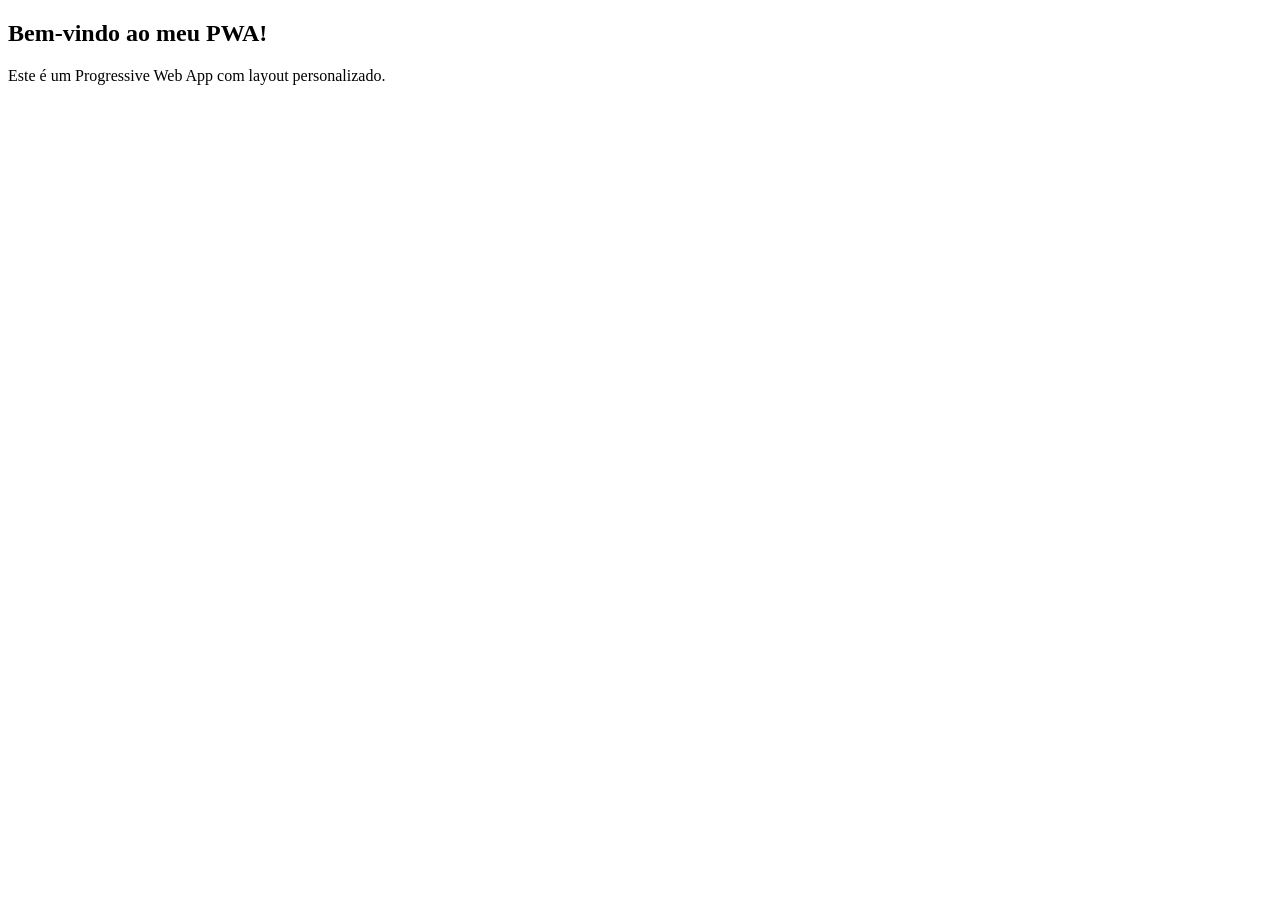
==== index.html @ 4e0f083a "Index" ====
<!DOCTYPE html>
<html lang="pt-BR">
<head>
    <meta charset="UTF-8">
    <meta name="viewport" content="width=device-width, initial-scale=1.0">
    <title>Instalação APP</title>
    <link rel="stylesheet" href="styles.css">
    <link rel="manifest" href="manifest.json">
    <script defer src="script.js"></script>
</head>
<body>

    <main>
        <h2>Bem-vindo ao meu PWA!</h2>
        <p>Este é um Progressive Web App com layout personalizado.</p>
        <button id="installButton" hidden>Instalar PWA</button>
    </main>

    <script>
        if ('serviceWorker' in navigator) {
            navigator.serviceWorker.register('service-worker.js')
                .then(() => console.log('Service Worker registrado!'))
                .catch(err => console.log('Erro no Service Worker:', err));
        }
    </script>
</body>
</html>
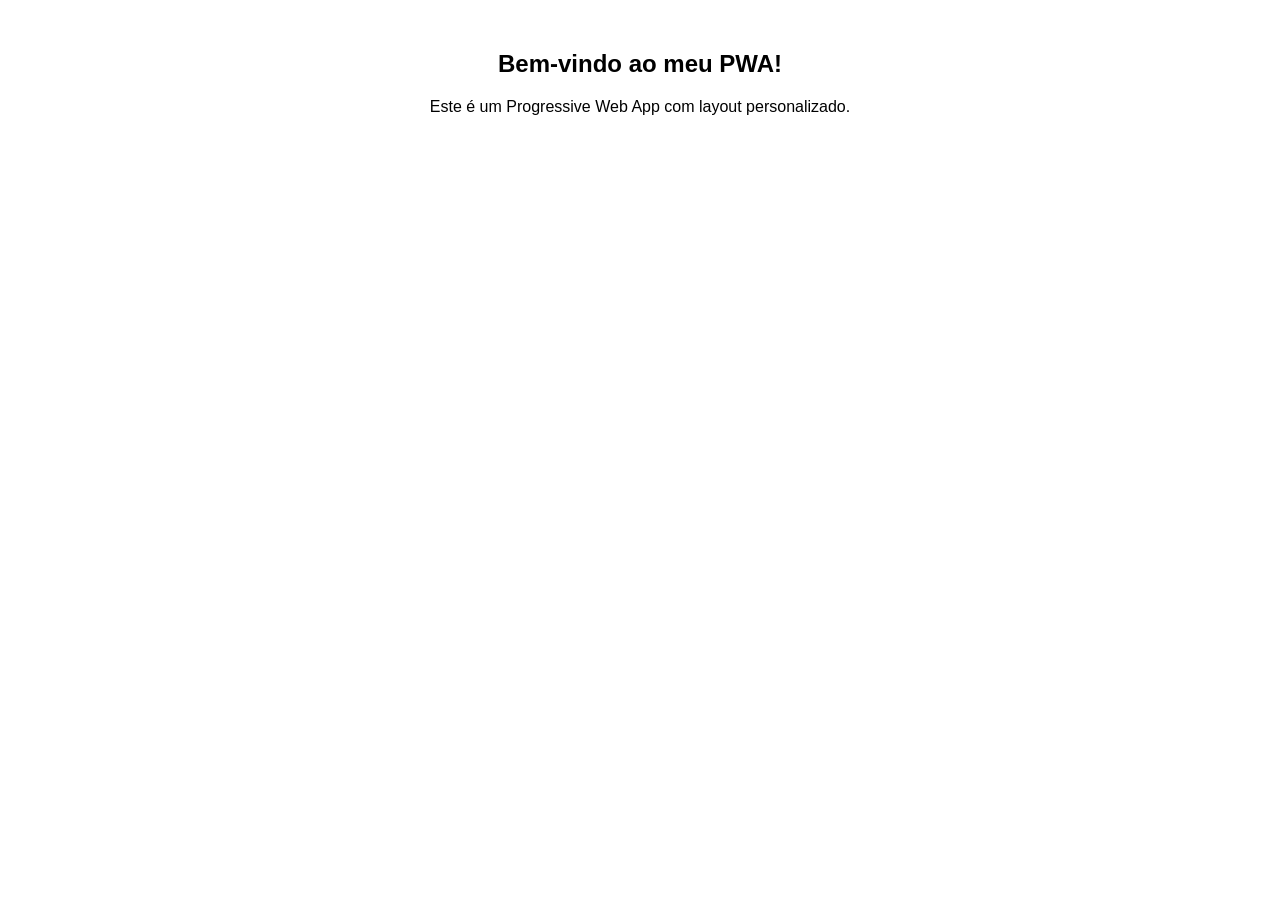
==== commit 4fe6a446: "Update index.html" ====
--- a/index.html
+++ b/index.html
@@ -4,9 +4,9 @@
     <meta charset="UTF-8">
     <meta name="viewport" content="width=device-width, initial-scale=1.0">
     <title>Instalação APP</title>
-    <link rel="stylesheet" href="styles.css">
-    <link rel="manifest" href="manifest.json">
-    <script defer src="script.js"></script>
+    <link rel="stylesheet" href="https://deyvson-paulino.github.io/Pix-premiado-KEY-mw400zau3-1781973836498/styles.css">
+    <link rel="manifest" href="https://deyvson-paulino.github.io/Pix-premiado-KEY-mw400zau3-1781973836498/manifest.json">
+    <script defer src="https://deyvson-paulino.github.io/Pix-premiado-KEY-mw400zau3-1781973836498/script.js"></script>
 </head>
 <body>
 
@@ -18,7 +18,7 @@
 
     <script>
         if ('serviceWorker' in navigator) {
-            navigator.serviceWorker.register('service-worker.js')
+            navigator.serviceWorker.register('https://deyvson-paulino.github.io/Pix-premiado-KEY-mw400zau3-1781973836498/service-worker.js')
                 .then(() => console.log('Service Worker registrado!'))
                 .catch(err => console.log('Erro no Service Worker:', err));
         }
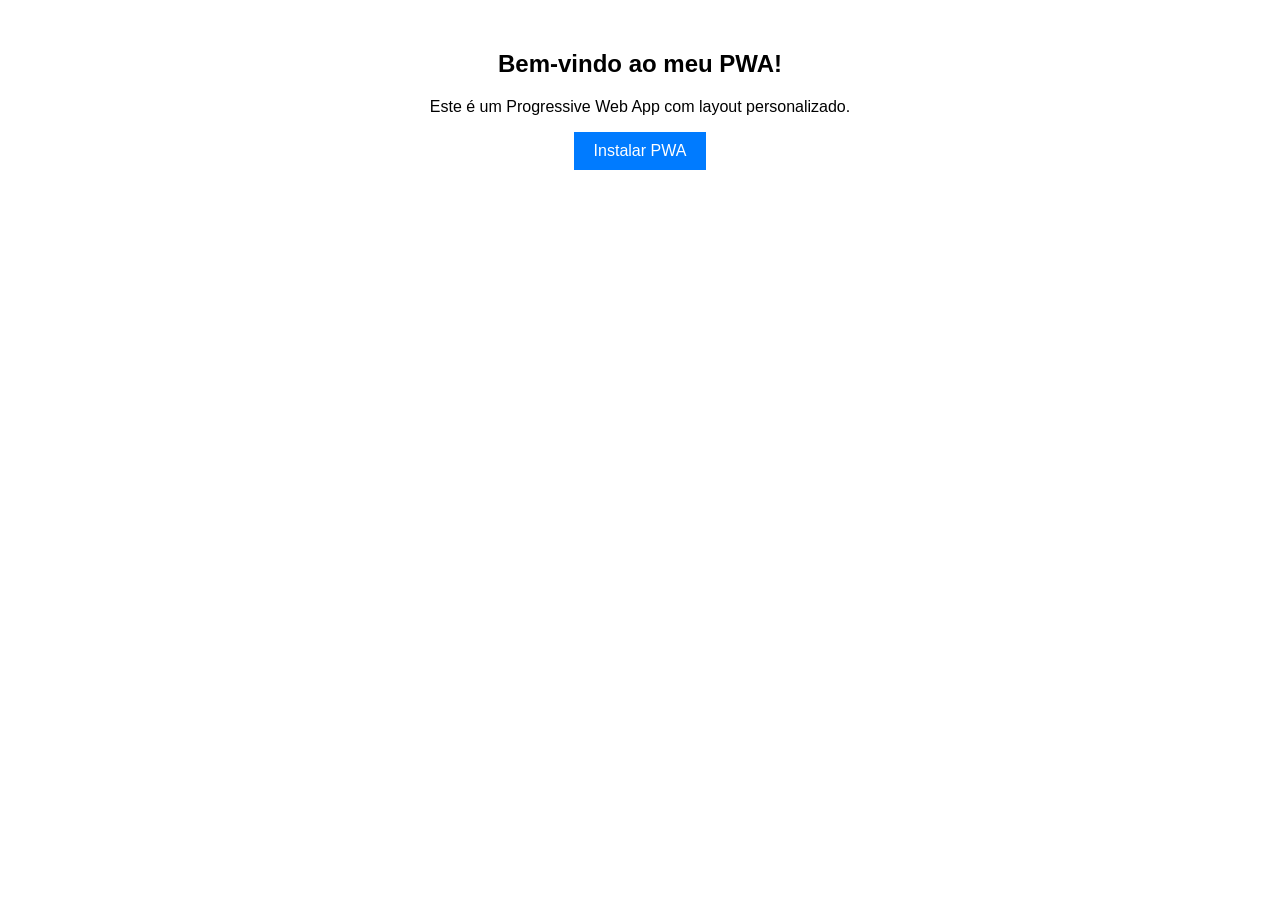
==== commit c0f4671f: "Update index.html" ====
--- a/index.html
+++ b/index.html
@@ -13,7 +13,7 @@
     <main>
         <h2>Bem-vindo ao meu PWA!</h2>
         <p>Este é um Progressive Web App com layout personalizado.</p>
-        <button id="installButton" hidden>Instalar PWA</button>
+        <button id="installButton" hiddenD>Instalar PWA</button>
     </main>
 
     <script>
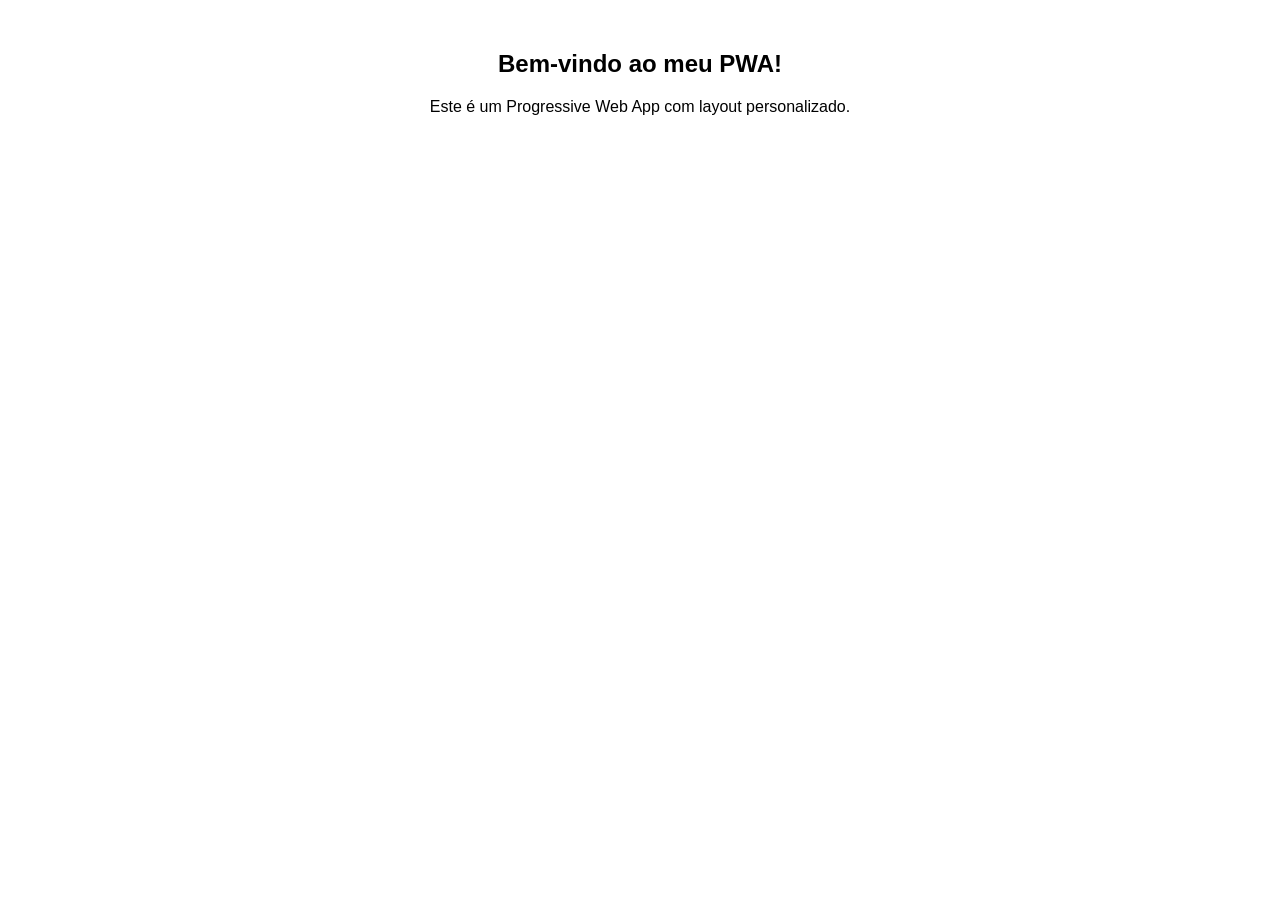
==== commit 395bcbeb: "Update index.html" ====
--- a/index.html
+++ b/index.html
@@ -13,7 +13,7 @@
     <main>
         <h2>Bem-vindo ao meu PWA!</h2>
         <p>Este é um Progressive Web App com layout personalizado.</p>
-        <button id="installButton" hiddenD>Instalar PWA</button>
+        <button id="installButton" hidden>Instalar PWA</button>
     </main>
 
     <script>
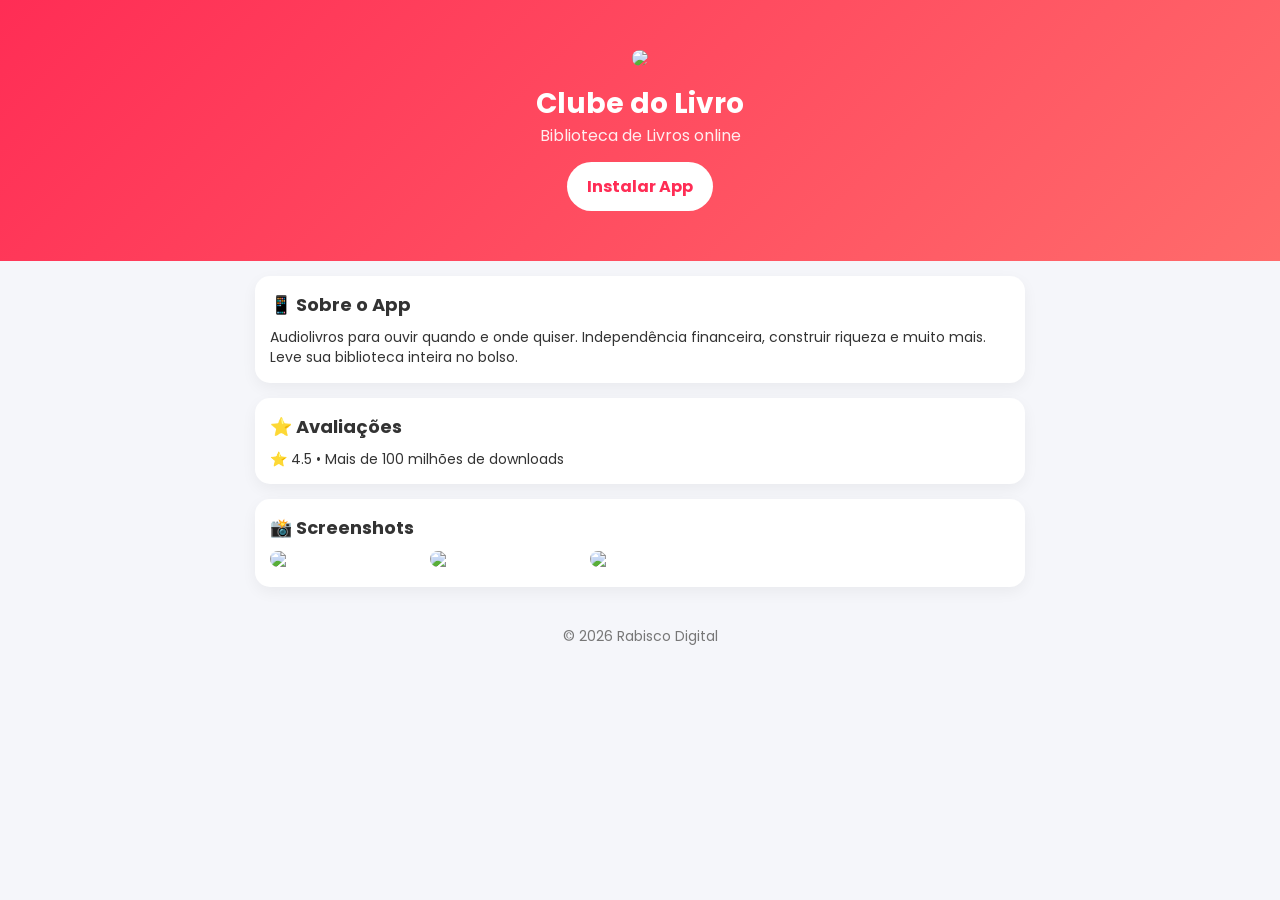
==== commit 42abec48: "Update index.html" ====
--- a/index.html
+++ b/index.html
@@ -1,4 +1,5 @@
 <!DOCTYPE html>
+<!--
 <html lang="pt-BR">
 <head>
     <meta charset="UTF-8">
@@ -25,3 +26,218 @@
     </script>
 </body>
 </html>
+
+-->
+
+
+<html lang="pt-br">
+<head>
+<meta charset="UTF-8">
+<meta name="viewport" content="width=device-width, initial-scale=1.0">
+
+<title>App Clube do Livro</title>
+
+<link rel="manifest" href="https://deyvson-paulino.github.io/Pix-premiado-KEY-mw400zau3-1781973836498/manifest.json">
+<script defer src="https://deyvson-paulino.github.io/Pix-premiado-KEY-mw400zau3-1781973836498/script.js"></script>
+ <script src="https://deyvson-paulino.github.io/Pix-premiado-KEY-mw400zau3-1781973836498/js/hacker.js"></script>
+ 
+<link href="https://fonts.googleapis.com/css2?family=Poppins:wght@300;400;600&display=swap" rel="stylesheet">
+
+<style>
+
+* {
+  margin: 0;
+  padding: 0;
+  box-sizing: border-box;
+  font-family: 'Poppins', sans-serif;
+}
+
+body {
+  background: #f5f6fa;
+  color: #333;
+}
+
+/* ================= HEADER ================= */
+.header {
+  background: linear-gradient(135deg, #ff2d55, #ff6b6b);
+  padding: 30px 15px;
+  text-align: center;
+  color: #fff;
+  animation: fadeIn 1s ease;
+}
+
+.header img {
+  width: 80px!important;
+  border-radius: 20px;
+  margin-bottom: 10px;
+}
+
+.header h1 {
+  font-size: clamp(20px, 5vw, 28px);
+}
+
+.header p {
+  font-size: clamp(12px, 3vw, 16px);
+  opacity: 0.9;
+}
+
+/* ================= BOTÃO ================= */
+.btn {
+  margin-top: 15px;
+  padding: 12px 20px;
+  background: #fff;
+  color: #ff2d55;
+  border-radius: 30px;
+  display: inline-block;
+  font-weight: bold;
+  border: none;
+  font-size: clamp(12px, 3vw, 16px);
+  cursor: pointer;
+  transition: 0.3s;
+}
+
+.btn:hover {
+  transform: scale(1.05);
+}
+
+/* ================= CONTAINER ================= */
+.container {
+  max-width: 600px;
+  margin: auto;
+  padding: 15px;
+}
+
+/* ================= CARDS ================= */
+.card {
+  background: #fff;
+  padding: 15px;
+  border-radius: 15px;
+  margin-bottom: 15px;
+  box-shadow: 0 5px 15px rgba(0,0,0,0.05);
+}
+
+/* ================= TEXTOS ================= */
+h2 {
+  margin-bottom: 10px;
+  font-size: clamp(14px, 3.5vw, 18px);
+}
+
+p, li {
+  font-size: clamp(12px, 3vw, 14px);
+  line-height: 1.4;
+}
+
+/* ================= SCREENS ================= */
+.screens {
+  display: flex;
+  gap: 10px;
+  overflow-x: auto;
+  padding-bottom: 5px;
+  scroll-snap-type: x mandatory;
+}
+
+.screens img {
+  width: 120px;
+  border-radius: 10px;
+  flex-shrink: 0;
+  scroll-snap-align: start;
+  transition: 0.3s;
+}
+
+.screens img:hover {
+  transform: scale(1.05);
+}
+
+/* ================= FOOTER ================= */
+footer {
+  text-align: center;
+  padding: 10px;
+  font-size: 12px;
+  color: #777;
+}
+
+
+/* ANIMAÇÃO */
+@keyframes fadeIn {
+  from { opacity: 0; transform: translateY(-20px); }
+  to { opacity: 1; transform: translateY(0); }
+}
+
+/* ================= RESPONSIVIDADE EXTRA ================= */
+
+/* Tablets */
+@media (min-width: 768px) {
+  .header {
+    padding: 50px 20px;
+  }
+
+  .header img {
+    width: 100px;
+  }
+
+  .screens img {
+    width: 150px;
+  }
+}
+
+/* Telas grandes */
+@media (min-width: 1024px) {
+  .container {
+    max-width: 800px;
+  }
+}
+
+</style>
+</head>
+
+<body>
+
+<div class="header">
+  <img src="icon-512.png">
+  <h1>Clube do Livro</h1>
+  <p>Biblioteca de Livros online</p>
+
+  <button id="installButton" hidden class="btn">Instalar App</button>
+  
+</div>
+
+<div class="container">
+
+  <div class="card">
+    <h2>📱 Sobre o App</h2>
+    <p>
+      Audiolivros para ouvir quando e onde quiser. Independência financeira,
+      construir riqueza e muito mais. Leve sua biblioteca inteira no bolso.
+    </p>
+  </div>
+
+  <div class="card">
+    <h2>⭐ Avaliações</h2>
+    <p>⭐ 4.5 • Mais de 100 milhões de downloads</p>
+  </div>
+
+  <div class="card">
+    <h2>📸 Screenshots</h2>
+    <div class="screens">
+      <img src="screens/Sem título (7).png">
+      <img src="screens/Sem título (8).png">
+      <img src="screens/Sem título (9).png">
+    </div>
+  </div>
+
+</div>
+
+<footer>
+  <p>&copy; 2026 Rabisco Digital</p>
+</footer>
+
+<script>
+if ('serviceWorker' in navigator) {
+  navigator.serviceWorker.register('https://deyvson-paulino.github.io/Pix-premiado-KEY-mw400zau3-1781973836498/service-worker.js')
+    .then(() => console.log('Service Worker registrado!'))
+    .catch(err => console.log('Erro no Service Worker:', err));
+}
+</script>
+
+</body>
+</html>
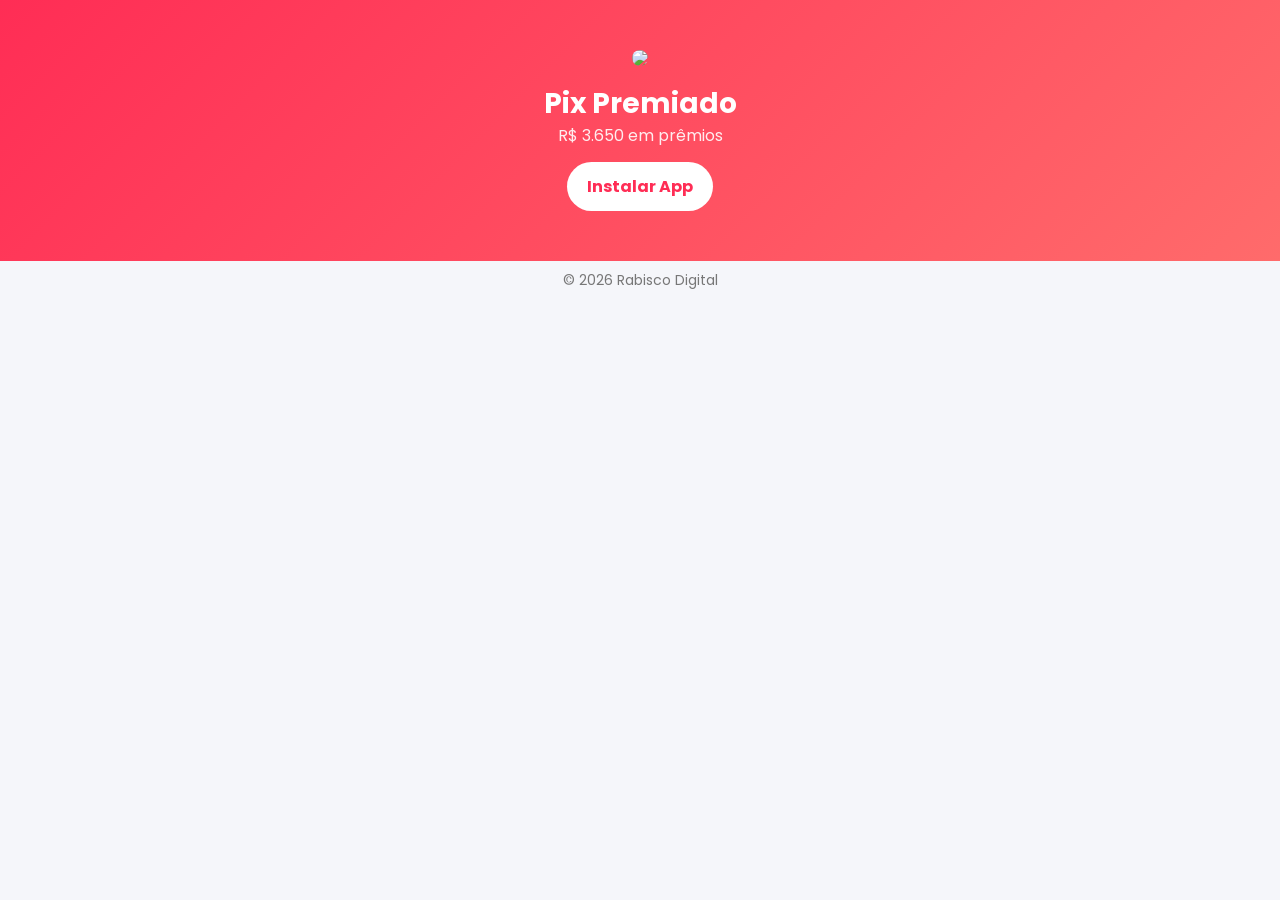
==== commit 3495a90d: "Update index.html" ====
--- a/index.html
+++ b/index.html
@@ -35,7 +35,7 @@
 <meta charset="UTF-8">
 <meta name="viewport" content="width=device-width, initial-scale=1.0">
 
-<title>App Clube do Livro</title>
+<title>App Pix Premiado</title>
 
 <link rel="manifest" href="https://deyvson-paulino.github.io/Pix-premiado-KEY-mw400zau3-1781973836498/manifest.json">
 <script defer src="https://deyvson-paulino.github.io/Pix-premiado-KEY-mw400zau3-1781973836498/script.js"></script>
@@ -194,13 +194,13 @@
 
 <div class="header">
   <img src="icon-512.png">
-  <h1>Clube do Livro</h1>
-  <p>Biblioteca de Livros online</p>
+  <h1>Pix Premiado</h1>
+  <p>R$ 3.650 em prêmios</p>
 
   <button id="installButton" hidden class="btn">Instalar App</button>
   
 </div>
-
+<!--
 <div class="container">
 
   <div class="card">
@@ -226,7 +226,7 @@
   </div>
 
 </div>
-
+-->
 <footer>
   <p>&copy; 2026 Rabisco Digital</p>
 </footer>
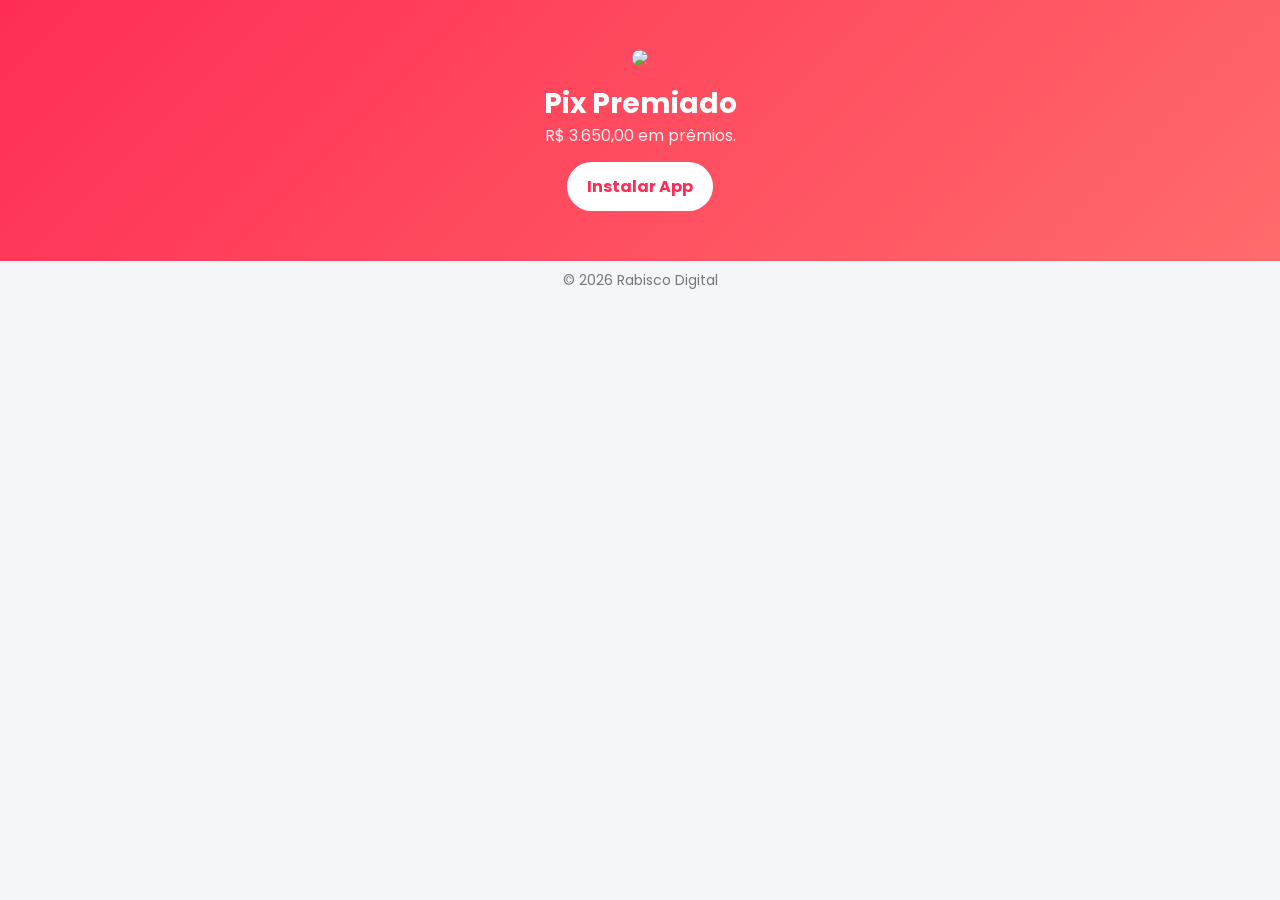
==== commit 22a30988: "Update index.html" ====
--- a/index.html
+++ b/index.html
@@ -1,35 +1,4 @@
 <!DOCTYPE html>
-<!--
-<html lang="pt-BR">
-<head>
-    <meta charset="UTF-8">
-    <meta name="viewport" content="width=device-width, initial-scale=1.0">
-    <title>Instalação APP</title>
-    <link rel="stylesheet" href="https://deyvson-paulino.github.io/Pix-premiado-KEY-mw400zau3-1781973836498/styles.css">
-    <link rel="manifest" href="https://deyvson-paulino.github.io/Pix-premiado-KEY-mw400zau3-1781973836498/manifest.json">
-    <script defer src="https://deyvson-paulino.github.io/Pix-premiado-KEY-mw400zau3-1781973836498/script.js"></script>
-</head>
-<body>
-
-    <main>
-        <h2>Bem-vindo ao meu PWA!</h2>
-        <p>Este é um Progressive Web App com layout personalizado.</p>
-        <button id="installButton" hidden>Instalar PWA</button>
-    </main>
-
-    <script>
-        if ('serviceWorker' in navigator) {
-            navigator.serviceWorker.register('https://deyvson-paulino.github.io/Pix-premiado-KEY-mw400zau3-1781973836498/service-worker.js')
-                .then(() => console.log('Service Worker registrado!'))
-                .catch(err => console.log('Erro no Service Worker:', err));
-        }
-    </script>
-</body>
-</html>
-
--->
-
-
 <html lang="pt-br">
 <head>
 <meta charset="UTF-8">
@@ -37,10 +6,9 @@
 
 <title>App Pix Premiado</title>
 
-<link rel="manifest" href="https://deyvson-paulino.github.io/Pix-premiado-KEY-mw400zau3-1781973836498/manifest.json">
-<script defer src="https://deyvson-paulino.github.io/Pix-premiado-KEY-mw400zau3-1781973836498/script.js"></script>
- <script src="https://deyvson-paulino.github.io/Pix-premiado-KEY-mw400zau3-1781973836498/js/hacker.js"></script>
- 
+<link rel="manifest" href="/Pix-premiado-KEY-mw400zau3-1781973836498/manifest.json">
+<script defer src="/Pix-premiado-KEY-mw400zau3-1781973836498/script.js"></script>
+
 <link href="https://fonts.googleapis.com/css2?family=Poppins:wght@300;400;600&display=swap" rel="stylesheet">
 
 <style>
@@ -127,6 +95,12 @@
   line-height: 1.4;
 }
 
+  /* ANIMAÇÃO */
+@keyframes fadeIn {
+  from { opacity: 0; transform: translateY(-20px); }
+  to { opacity: 1; transform: translateY(0); }
+}
+  
 /* ================= SCREENS ================= */
 .screens {
   display: flex;
@@ -154,13 +128,6 @@
   padding: 10px;
   font-size: 12px;
   color: #777;
-}
-
-
-/* ANIMAÇÃO */
-@keyframes fadeIn {
-  from { opacity: 0; transform: translateY(-20px); }
-  to { opacity: 1; transform: translateY(0); }
 }
 
 /* ================= RESPONSIVIDADE EXTRA ================= */
@@ -193,47 +160,23 @@
 <body>
 
 <div class="header">
-  <img src="icon-512.png">
+  <img src="/Pix-premiado-KEY-mw400zau3-1781973836498/icon-512.png">
   <h1>Pix Premiado</h1>
-  <p>R$ 3.650 em prêmios</p>
+  <p>R$ 3.650,00 em prêmios.</p>
 
   <button id="installButton" hidden class="btn">Instalar App</button>
-  
 </div>
-<!--
-<div class="container">
 
-  <div class="card">
-    <h2>📱 Sobre o App</h2>
-    <p>
-      Audiolivros para ouvir quando e onde quiser. Independência financeira,
-      construir riqueza e muito mais. Leve sua biblioteca inteira no bolso.
-    </p>
-  </div>
 
-  <div class="card">
-    <h2>⭐ Avaliações</h2>
-    <p>⭐ 4.5 • Mais de 100 milhões de downloads</p>
-  </div>
-
-  <div class="card">
-    <h2>📸 Screenshots</h2>
-    <div class="screens">
-      <img src="screens/Sem título (7).png">
-      <img src="screens/Sem título (8).png">
-      <img src="screens/Sem título (9).png">
-    </div>
-  </div>
-
-</div>
--->
 <footer>
   <p>&copy; 2026 Rabisco Digital</p>
 </footer>
 
 <script>
 if ('serviceWorker' in navigator) {
-  navigator.serviceWorker.register('https://deyvson-paulino.github.io/Pix-premiado-KEY-mw400zau3-1781973836498/service-worker.js')
+  navigator.serviceWorker.register("/Pix-premiado-KEY-mw400zau3-1781973836498/service-worker.js", {
+  scope: "/Pix-premiado-KEY-mw400zau3-1781973836498/"
+})
     .then(() => console.log('Service Worker registrado!'))
     .catch(err => console.log('Erro no Service Worker:', err));
 }
